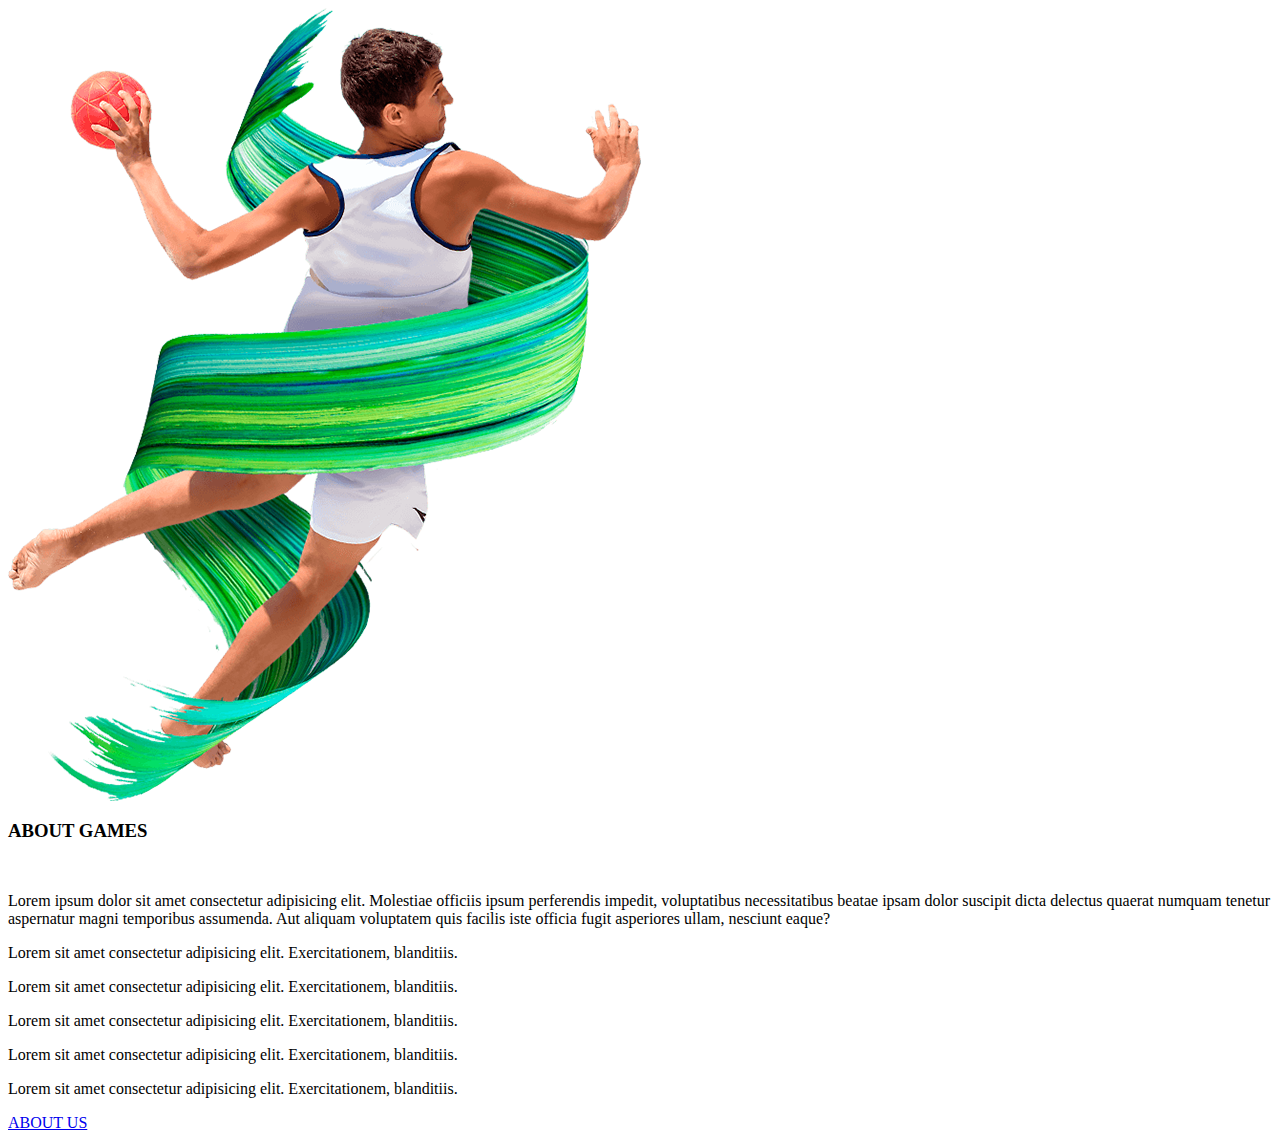
==== about.html @ 081e4924 "initial commit" ====
<html lang="en">
<head>
    <meta charset="UTF-8">
    <meta name="viewport" content="width=device-width, initial-scale=1.0">

    <title>about</title>
    <link rel="stylesheet" type="text/css" href="all.min.css">
    <link rel="stylesheet" href="style.css">
    <link href="https://cdn.jsdelivr.net/npm/bootstrap@5.0.2/dist/css/bootstrap.min.css" rel="stylesheet"
      integrity="sha384-EVSTQN3/azprG1Anm3QDgpJLIm9Nao0Yz1ztcQTwFspd3yD65VohhpuuCOmLASjC" crossorigin="anonymous">
    <script src="https://cdn.jsdelivr.net/npm/bootstrap@5.0.2/dist/js/bootstrap.bundle.min.js"
      integrity="sha384-MrcW6ZMFYlzcLA8Nl+NtUVF0sA7MsXsP1UyJoMp4YLEuNSfAP+JcXn/tWtIaxVXM"
      crossorigin="anonymous"></script>
</head>
<body>
    <div class="part1 bg-light">
        <div class="container">
          <div class="row">
            <div class="col-lg-4 col-md-12 col-12">
              <div class="image">
                <img src="images sports/images/man.png" alt="" class="img-fluid">
              </div>
            </div>
            <div class="col-lg-8 col-md-12 ps-lg-5 mt-md-5">
              <div class="about-text">
                <h3>ABOUT GAMES</h3>
                <img src="images sports/images/line.png" alt="">
                <p>Lorem ipsum dolor sit amet consectetur adipisicing elit. Molestiae officiis ipsum perferendis
                  impedit, voluptatibus necessitatibus beatae ipsam dolor suscipit dicta delectus quaerat
                  numquam tenetur aspernatur magni temporibus assumenda. Aut aliquam voluptatem quis facilis
                  iste officia fugit asperiores ullam, nesciunt eaque?</p>
                <p> <i class="fa-regular fa-thumbs-up"></i></i>Lorem sit amet consectetur adipisicing elit.
                  Exercitationem, blanditiis.</p>
                <p> <i class="fa-regular fa-thumbs-up"></i>Lorem sit amet consectetur adipisicing elit.
                  Exercitationem, blanditiis.</p>
                <p> <i class="fa-regular fa-thumbs-up"></i>Lorem sit amet consectetur adipisicing elit.
                  Exercitationem, blanditiis.</p>
                <p> <i class="fa-regular fa-thumbs-up"></i>Lorem sit amet consectetur adipisicing elit.
                  Exercitationem, blanditiis.</p>
                <p> <i class="fa-regular fa-thumbs-up"></i>Lorem sit amet consectetur adipisicing elit.
                  Exercitationem, blanditiis.</p>
    
    <div class="mb-5">
                <a class="btn btn-success btn rounded-pill text-white " href="#">ABOUT US</a>
              </div>
              </div>
            </div>
          </div>
        </div>
      </div>
      <script src="all.min.js"></script>
      <script src="https://cdn.jsdelivr.net/npm/@popperjs/core@2.9.2/dist/umd/popper.min.js"
        integrity="sha384-IQsoLXl5PILFhosVNubq5LC7Qb9DXgDA9i+tQ8Zj3iwWAwPtgFTxbJ8NT4GN1R8p"
        crossorigin="anonymous"></script>
      <script src="https://cdn.jsdelivr.net/npm/bootstrap@5.0.2/dist/js/bootstrap.min.js"
        integrity="sha384-cVKIPhGWiC2Al4u+LWgxfKTRIcfu0JTxR+EQDz/bgldoEyl4H0zUF0QKbrJ0EcQF"
        crossorigin="anonymous"></script>
</body>
</html>
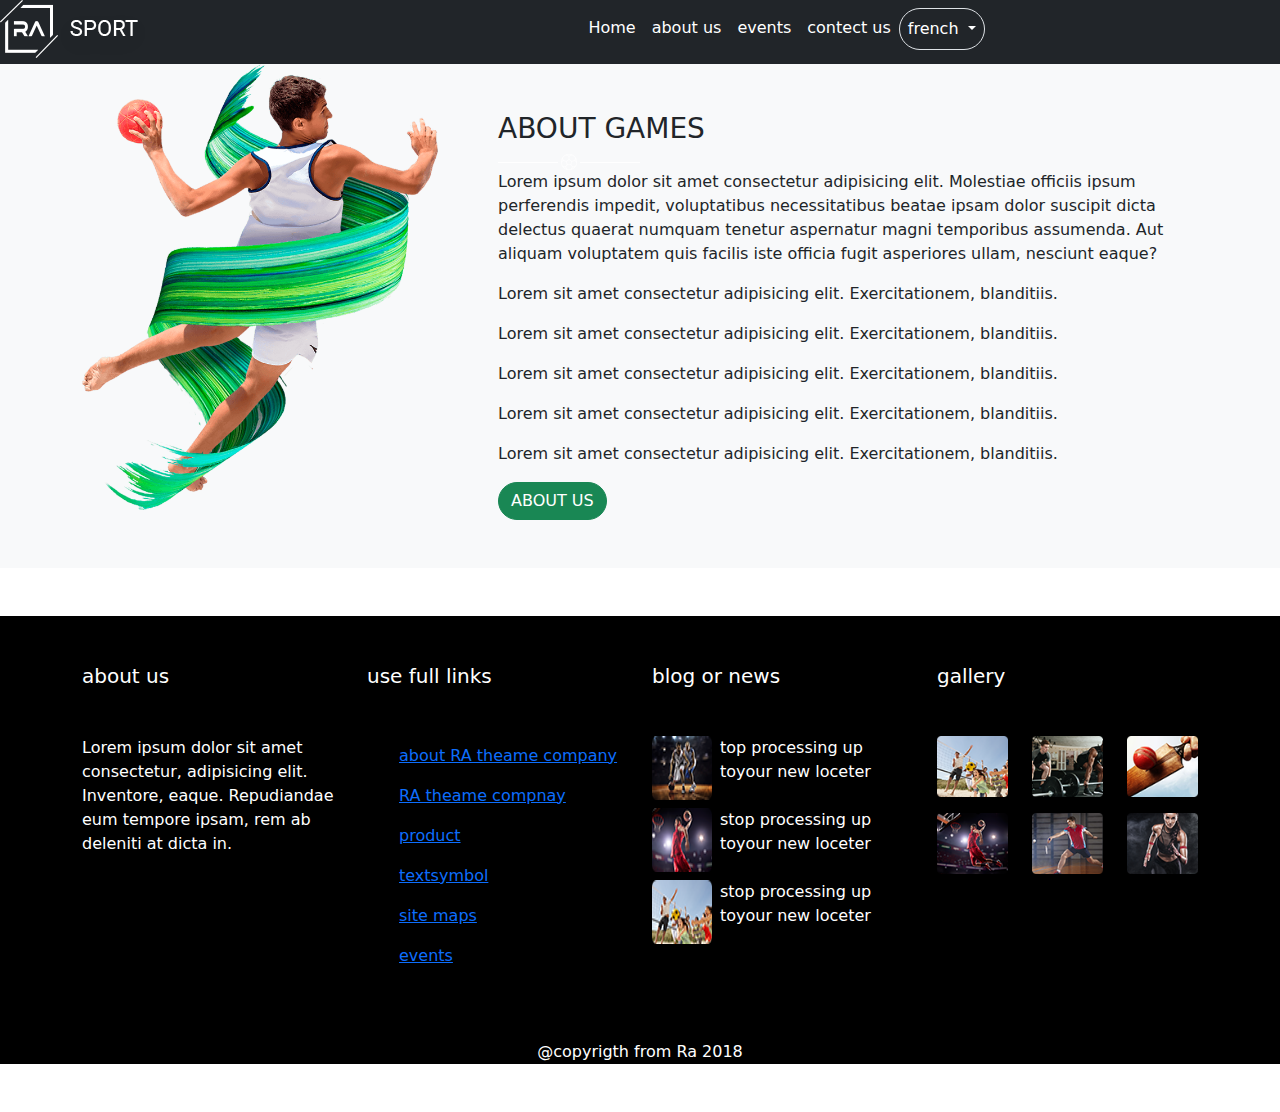
==== commit d18d6e9d: "Update about.html" ====
--- a/about.html
+++ b/about.html
@@ -2,58 +2,199 @@
 <head>
     <meta charset="UTF-8">
     <meta name="viewport" content="width=device-width, initial-scale=1.0">
-
-    <title>about</title>
+    <title>events</title>
     <link rel="stylesheet" type="text/css" href="all.min.css">
     <link rel="stylesheet" href="style.css">
-    <link href="https://cdn.jsdelivr.net/npm/bootstrap@5.0.2/dist/css/bootstrap.min.css" rel="stylesheet"
-      integrity="sha384-EVSTQN3/azprG1Anm3QDgpJLIm9Nao0Yz1ztcQTwFspd3yD65VohhpuuCOmLASjC" crossorigin="anonymous">
-    <script src="https://cdn.jsdelivr.net/npm/bootstrap@5.0.2/dist/js/bootstrap.bundle.min.js"
-      integrity="sha384-MrcW6ZMFYlzcLA8Nl+NtUVF0sA7MsXsP1UyJoMp4YLEuNSfAP+JcXn/tWtIaxVXM"
-      crossorigin="anonymous"></script>
+    <link rel="stylesheet" href="css/stylecss.css">
+  <link rel="stylesheet" href="css/bootstrap.min.css">
 </head>
 <body>
-    <div class="part1 bg-light">
-        <div class="container">
-          <div class="row">
-            <div class="col-lg-4 col-md-12 col-12">
-              <div class="image">
-                <img src="images sports/images/man.png" alt="" class="img-fluid">
-              </div>
-            </div>
-            <div class="col-lg-8 col-md-12 ps-lg-5 mt-md-5">
-              <div class="about-text">
-                <h3>ABOUT GAMES</h3>
-                <img src="images sports/images/line.png" alt="">
-                <p>Lorem ipsum dolor sit amet consectetur adipisicing elit. Molestiae officiis ipsum perferendis
-                  impedit, voluptatibus necessitatibus beatae ipsam dolor suscipit dicta delectus quaerat
-                  numquam tenetur aspernatur magni temporibus assumenda. Aut aliquam voluptatem quis facilis
-                  iste officia fugit asperiores ullam, nesciunt eaque?</p>
-                <p> <i class="fa-regular fa-thumbs-up"></i></i>Lorem sit amet consectetur adipisicing elit.
-                  Exercitationem, blanditiis.</p>
-                <p> <i class="fa-regular fa-thumbs-up"></i>Lorem sit amet consectetur adipisicing elit.
-                  Exercitationem, blanditiis.</p>
-                <p> <i class="fa-regular fa-thumbs-up"></i>Lorem sit amet consectetur adipisicing elit.
-                  Exercitationem, blanditiis.</p>
-                <p> <i class="fa-regular fa-thumbs-up"></i>Lorem sit amet consectetur adipisicing elit.
-                  Exercitationem, blanditiis.</p>
-                <p> <i class="fa-regular fa-thumbs-up"></i>Lorem sit amet consectetur adipisicing elit.
-                  Exercitationem, blanditiis.</p>
-    
-    <div class="mb-5">
-                <a class="btn btn-success btn rounded-pill text-white " href="#">ABOUT US</a>
-              </div>
-              </div>
-            </div>
+  <div class="header bg-dark">
+    <img src="images sports/images/top_logo.png" alt="" class="img-fluid">
+    <nav class="navbar navbar-expand-lg navbar-light  " style="float: right;">
+      <div class="container-fluid">
+
+        <button class="navbar-toggler  " type="button" data-bs-toggle="collapse" data-bs-target="#navbarNav"
+          aria-controls="navbarNav" aria-expanded="false" aria-label="Toggle navigation">
+          <span class="navbar-toggler-icon"></span>
+        </button>
+        <div class="collapse navbar-collapse" id="navbarNav">
+          <ul class="navbar-nav ">
+            <li class="nav-item">
+              <a class="nav-link active text-white " aria-current="" href="bootstrab.html">Home</a>
+            </li>
+            <li class="nav-item">
+              <a class="nav-link  text-white" href="about.html">about us</a>
+            </li>
+            <li class="nav-item">
+              <a class="nav-link  text-white " href="event.html">events</a>
+            </li>
+            <li class="nav-item">
+              <a class="nav-link text-white" href="contect.html">contect us</a>
+            </li>
+            <li class="nav-item dropdown">
+              <a class="nav-link dropdown-toggle text-white border rounded-pill " href="#" id="navbarDropdown"
+                role="button " data-bs-toggle="dropdown" aria-expanded="false">
+                french
+                <li><a class="dropdown-item" href="#">Another action</a></li>
+                <li>
+                  <hr class="dropdown-divider">
+                </li>
+                <li><a class="dropdown-item" href="#">Something else here</a></li>
+
+              </ul>
+        </div>
+      </div>
+    </nav>
+  </div> </a>
+            <!---  <ul class="dropdown-menu" aria-labelledby="navbarDropdown">
+                <li><a class="dropdown-item" href="#">Action</a></li>-->
+             
+
+  <div class="part1 bg-light">
+    <div class="container">
+      <div class="row">
+        <div class="col-lg-4 col-md-12 col-12">
+          <div class="image">
+            <img src="images sports/images/man.png" alt="" class="img-fluid">
+          </div>
+        </div>
+        <div class="col-lg-8 col-md-12 ps-lg-5 mt-md-5">
+          <div class="about-text">
+            <h3>ABOUT GAMES</h3>
+            <img src="images sports/images/line.png" alt="">
+            <p>Lorem ipsum dolor sit amet consectetur adipisicing elit. Molestiae officiis ipsum perferendis
+              impedit, voluptatibus necessitatibus beatae ipsam dolor suscipit dicta delectus quaerat
+              numquam tenetur aspernatur magni temporibus assumenda. Aut aliquam voluptatem quis facilis
+              iste officia fugit asperiores ullam, nesciunt eaque?</p>
+            <p> <i class="fa-regular fa-thumbs-up"></i></i>Lorem sit amet consectetur adipisicing elit.
+              Exercitationem, blanditiis.</p>
+            <p> <i class="fa-regular fa-thumbs-up"></i>Lorem sit amet consectetur adipisicing elit.
+              Exercitationem, blanditiis.</p>
+            <p> <i class="fa-regular fa-thumbs-up"></i>Lorem sit amet consectetur adipisicing elit.
+              Exercitationem, blanditiis.</p>
+            <p> <i class="fa-regular fa-thumbs-up"></i>Lorem sit amet consectetur adipisicing elit.
+              Exercitationem, blanditiis.</p>
+            <p> <i class="fa-regular fa-thumbs-up"></i>Lorem sit amet consectetur adipisicing elit.
+              Exercitationem, blanditiis.</p>
+
+<div class="mb-5">
+            <a class="btn btn-success btn rounded-pill text-white " href="#">ABOUT US</a>
+          </div>
           </div>
         </div>
       </div>
+    </div>
+  </div>
+      <div class="footer">
+        <div class="upcome mb-5 mt-5">
+          <div class="container">
+            <div class="row">
+              <div class="col-lg-3 col-md-6">
+  
+                <div class="ab  mt-5 text-white">
+                  <h5 class="mb-5">about us</h5>
+                  <p>Lorem ipsum dolor sit amet consectetur, adipisicing elit. Inventore, eaque.
+                    Repudiandae eum tempore ipsam, rem ab deleniti at dicta in.</p>
+                  <div class="icon margin-left-10px">
+  
+                  </div>
+  
+                </div>
+              </div>
+              <div class="col-lg-3 col-md-6">
+                <div class="ab mt-5 text-white">
+                  <h5 class="mb-5">use full links</h5>
+  
+                  <div class="link ">
+                    <ul type="none" style="text-decoration: none;">
+                      <li><a href="#"> about RA theame company</a> </li>
+                      <li><a href="#"> RA theame compnay product </li>
+                      <li><a href="#"> textsymbol</a> </li>
+                      <li><a href="#"> site maps</a> </li>
+                      <li><a href="#"> events</a> </li>
+                    </ul>
+                  </div>
+                </div>
+  
+              </div>
+  
+              <div class="col-lg-3 col-md-6 col-sm-12">
+                <div class="abc mt-5  text-white">
+                  <h5 class=" mb-5">blog or news</h5>
+  
+                  <div class="bloga mb-2 d-flex">
+                    <img src="images sports/images/ft1.png" alt="" class="img-fluid">
+                    <p class="ms-2">top processing up toyour new loceter</p>
+                  </div>
+                  <div class="bloga mb-2 d-flex ">
+                    <img src="images sports/images/ft2.png" alt="" class="img-fluid">
+                    <p class="ms-2"> stop processing up toyour new loceter</p>
+                  </div>
+                  <div class="bloga  d-flex">
+                    <img src="images sports/images/ft3.png" alt="" class="img-fluid">
+                    <p class="ms-2">stop processing up toyour new loceter</p>
+                  </div>
+  
+  
+  
+                </div>
+              </div>
+  
+              <div class="col-lg-3 col-md-6 col-sm-12">
+                <div class="abc mb-5 mt-5 text-white">
+                  <h5>gallery</h5>
+                </div>
+                <div class="row">
+                  <div class="col-lg-4  col-md-6 col-sm-6">
+                    <div class="gell mb-3">
+                      <img src="images sports/images/ftg1.png" alt="" class="img-fluid">
+                    </div>
+                  </div>
+                  <div class="col-lg-4  col-md-6 col-sm-6">
+                    <div class="gell mb-3">
+                      <img src="images sports/images/ftg2.png" alt="" class="img-fluid">
+                    </div>
+                  </div>
+                  <div class="col-lg-4  col-md-6 col-sm-6">
+                    <div class="gell mb-3">
+                      <img src="images sports/images/ftg3.png" alt="" class="img-fluid">
+  
+                    </div>
+  
+                  </div>
+                  <div class="col-lg-4  col-md-6 col-sm-6">
+                    <div class="gell mb-3">
+                      <img src="images sports/images/ftg4.png" alt="" class="img-fluid">
+                    </div>
+                  </div>
+                  <div class="col-lg-4  col-md-6 col-sm-6">
+                    <div class="gell mb-3">
+                      <img src="images sports/images/ftg5.png" alt="" class="img-fluid">
+                    </div>
+                  </div>
+                  <div class="col-lg-4  col-md-6 col-sm-6">
+                    <div class="gell mb-3">
+                      <img src="images sports/images/ftg6.png" alt="" class="img-fluid">
+  
+                    </div>
+  
+                  </div>
+                </div>
+              </div>
+            </div>
+            <div class="cop mb-5 mt-5 text-center text-white ">@copyrigth from Ra 2018
+              <p></p>
+            </div>
+    
       <script src="all.min.js"></script>
-      <script src="https://cdn.jsdelivr.net/npm/@popperjs/core@2.9.2/dist/umd/popper.min.js"
-        integrity="sha384-IQsoLXl5PILFhosVNubq5LC7Qb9DXgDA9i+tQ8Zj3iwWAwPtgFTxbJ8NT4GN1R8p"
-        crossorigin="anonymous"></script>
-      <script src="https://cdn.jsdelivr.net/npm/bootstrap@5.0.2/dist/js/bootstrap.min.js"
-        integrity="sha384-cVKIPhGWiC2Al4u+LWgxfKTRIcfu0JTxR+EQDz/bgldoEyl4H0zUF0QKbrJ0EcQF"
-        crossorigin="anonymous"></script>
+          <script src="js/bootstrap.bundle.min.js"></script>
+          <script src="js/jquery.min.js"></script>
+          <script src="js/owl.carousel.min.js"></script>
 </body>
-</html>+</html>
+    
+    
+</body>
+</html>
+</html>
--- a/css/stylecss.css
+++ b/css/stylecss.css
@@ -0,0 +1,236 @@
+ body{
+  overflow-x: hidden;
+ }.carousel-caption {
+    transform: translateY(-200px);
+ }.carousel-indicators [data-bs-target] {
+  width: 20px;
+  height: 20px;
+  border-radius: 100%;
+ }
+
+ 
+
+  .over {
+    background-image: url(https://github.com/kareeena-nagar/sports/blob/main/images%20sports/images/counter_bg.jpg?raw=true);
+background-size: cover;
+  }
+
+  .overlay {
+    background-color: rgba(0, 0, 0, 0.7);
+
+  }
+
+  .main6 {
+    background-color: rgb(237, 235, 235);
+
+  }
+
+  .win {
+    display: flex;
+
+  }
+
+  .win img {
+    padding: 10px;
+    margin: 27px;
+  }
+
+  .in {
+    width: 40px;
+    height: 40px;
+    background-color: yellow;
+    border-radius: 100%;
+    transform: translateY(50px);
+    transform: translate(44px, 63px);
+    position: relative;
+  }
+
+  .bb {
+    transform: translate(7px, -66px);
+
+  }
+
+  .mt2 {
+    transform: translateX(120px);
+
+  }
+
+  .in::after {
+    content: "";
+    top: 20px;
+    bottom: 0;
+    width: 50px;
+    background-color: gray;
+    height: 1px;
+    left: 64px;
+    right: 0;
+    position: absolute;
+
+  }
+
+  .in::before {
+    content: "";
+    top: 20px;
+    bottom: 0;
+    width: 50px;
+    background-color: gray;
+    height: 1px;
+    left: -67px;
+    right: 0px;
+    position: absolute;
+
+  }
+
+  .our-events {
+    background-color: rgb(251, 246, 246);
+
+  }
+
+  .btext {
+    border-top: 5px solid aqua;
+    margin-left: 134px;
+    margin-right: 151px;
+
+  }
+
+  .bimg img {
+    width: 40px;
+    height: 40px;
+    border-radius: 100%;
+
+  }
+
+ 
+  
+  
+ 
+
+  
+  .footer {
+    background-color: black;
+  }
+
+  .ballimg img {
+    width: 600px;
+    transform: translateY(-48px);
+    position: absolute;
+  }
+
+  ll .link ul a {
+    text-decoration: none;
+    color: white;
+
+  }
+
+  .link {
+    line-height: 40px;
+    text-decoration: none;
+    color: white;
+  }
+
+  .card img {
+    transition: all ease 1s;
+  }
+
+  .card:hover img {
+    scale: 0.9;
+  }
+
+  .g img {
+    transition: all ease 1s;
+  }
+
+  .g:hover img {
+    scale: 0.9;
+  }
+
+  .g2 img {
+    transition: all ease 1s;
+  }
+
+  .g2:hover img {
+    scale: 0.9;
+  }
+  .navbar-nav{
+    font-size: 16px;
+  
+  
+  } 
+  .navbar-nav:active{
+    color: rgb(9, 214, 98);
+  }
+.email-box input{
+ width:400px;}
+  @media only screen and (max-width:450px){
+    .up{
+      text-align: center;
+      margin-bottom: 20px;
+    }
+    .image{
+      margin-bottom: 30px;
+    }
+    .part1{
+      padding: 60px 0;
+    }
+    .num{
+      text-align: center;
+    }
+    .our-events,.great{
+      margin-bottom: 40px; 
+    padding-bottom: 39px;       }
+    .mt2 {
+    transform: translateX(60px);
+
+  }.in{    transform: translate(23px, 60px);}
+
+   /* .footer ,.ab{
+      text-align: center;
+    }
+   .gellary{
+    text-align: center;
+  
+   }
+   .blogfoot{
+    text-align: center;
+   }*/
+    .over-events{
+      text-align: center;
+    
+    }
+element.style {
+}
+.navbar-toggler-icon {
+ background-color:white;
+color:black;
+}
+    .image{width:400px;
+  }
+   .image img{ height:280px; 
+             }
+   .img2 img{
+    height:260px;
+    padding-right:200px;
+   }
+   .nav-link{
+    color:black;}
+   .g{text-align:center;}
+   .win img{width:58px;
+           }
+   .let-img { text-align:center
+            }
+ .email-box input{
+  width:250px;}
+.owl-carousel{margin-left:50px;}
+   .gell{
+    text-align:center;}
+   .abc{
+    text-align:center;}
+   .ab{text-align:center;}
+   .upcome{
+    text-align:center;}
+    
+   @media only screen and  (min-width:590px)and(max-width:1100px){
+    .mt1{
+      width: 207px;
+    }
+   }
